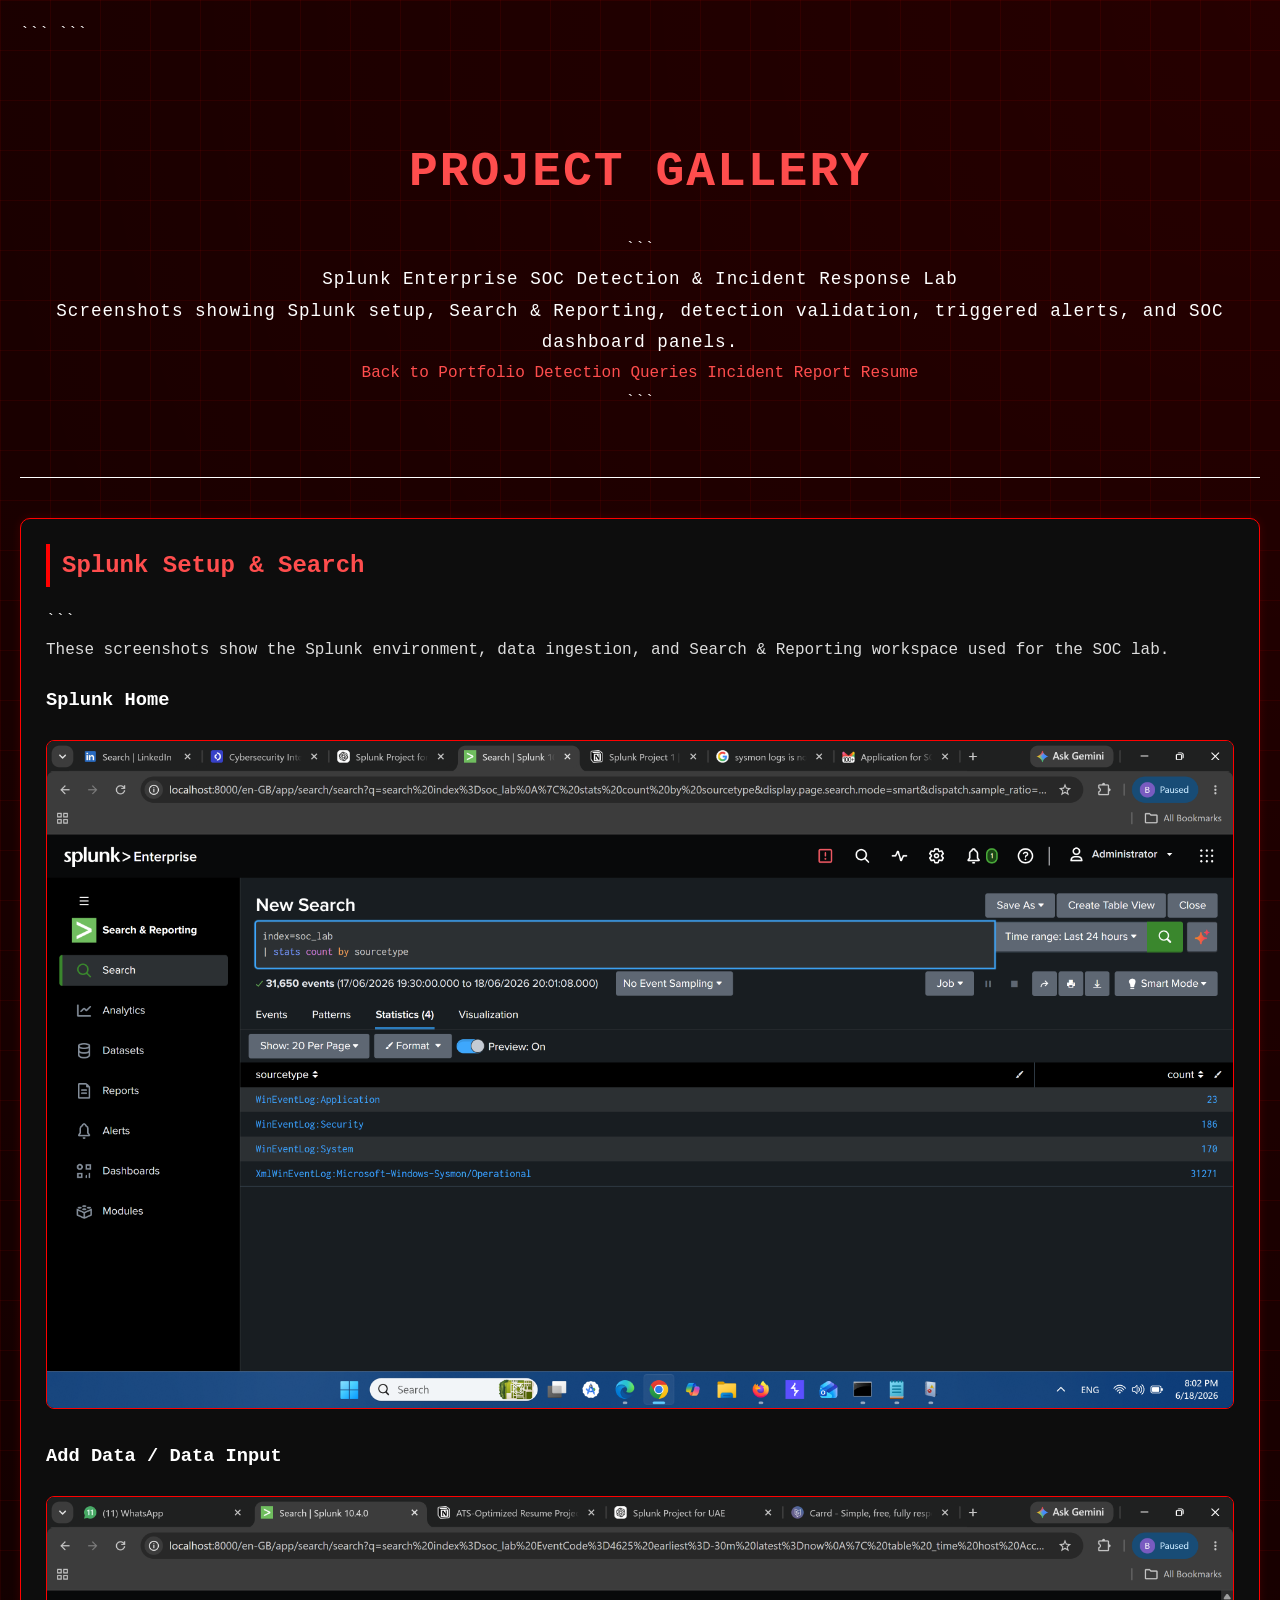
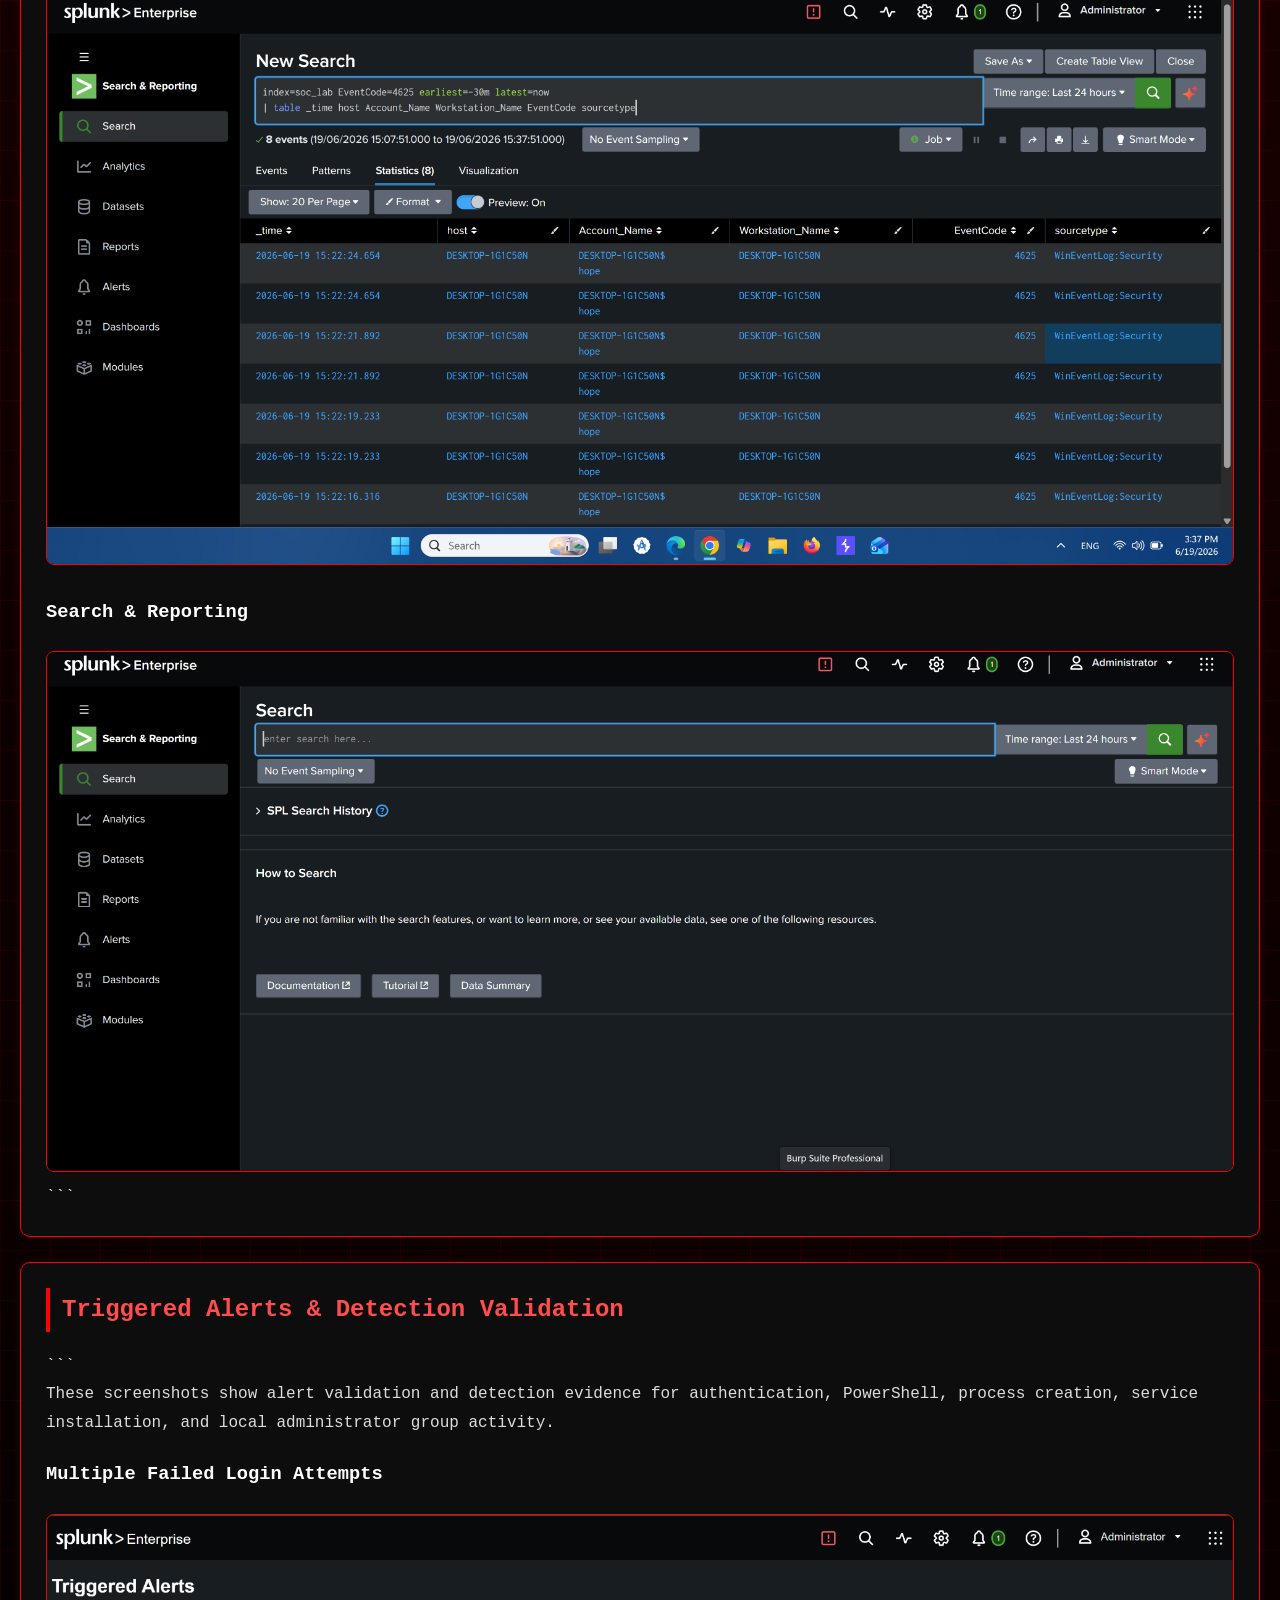
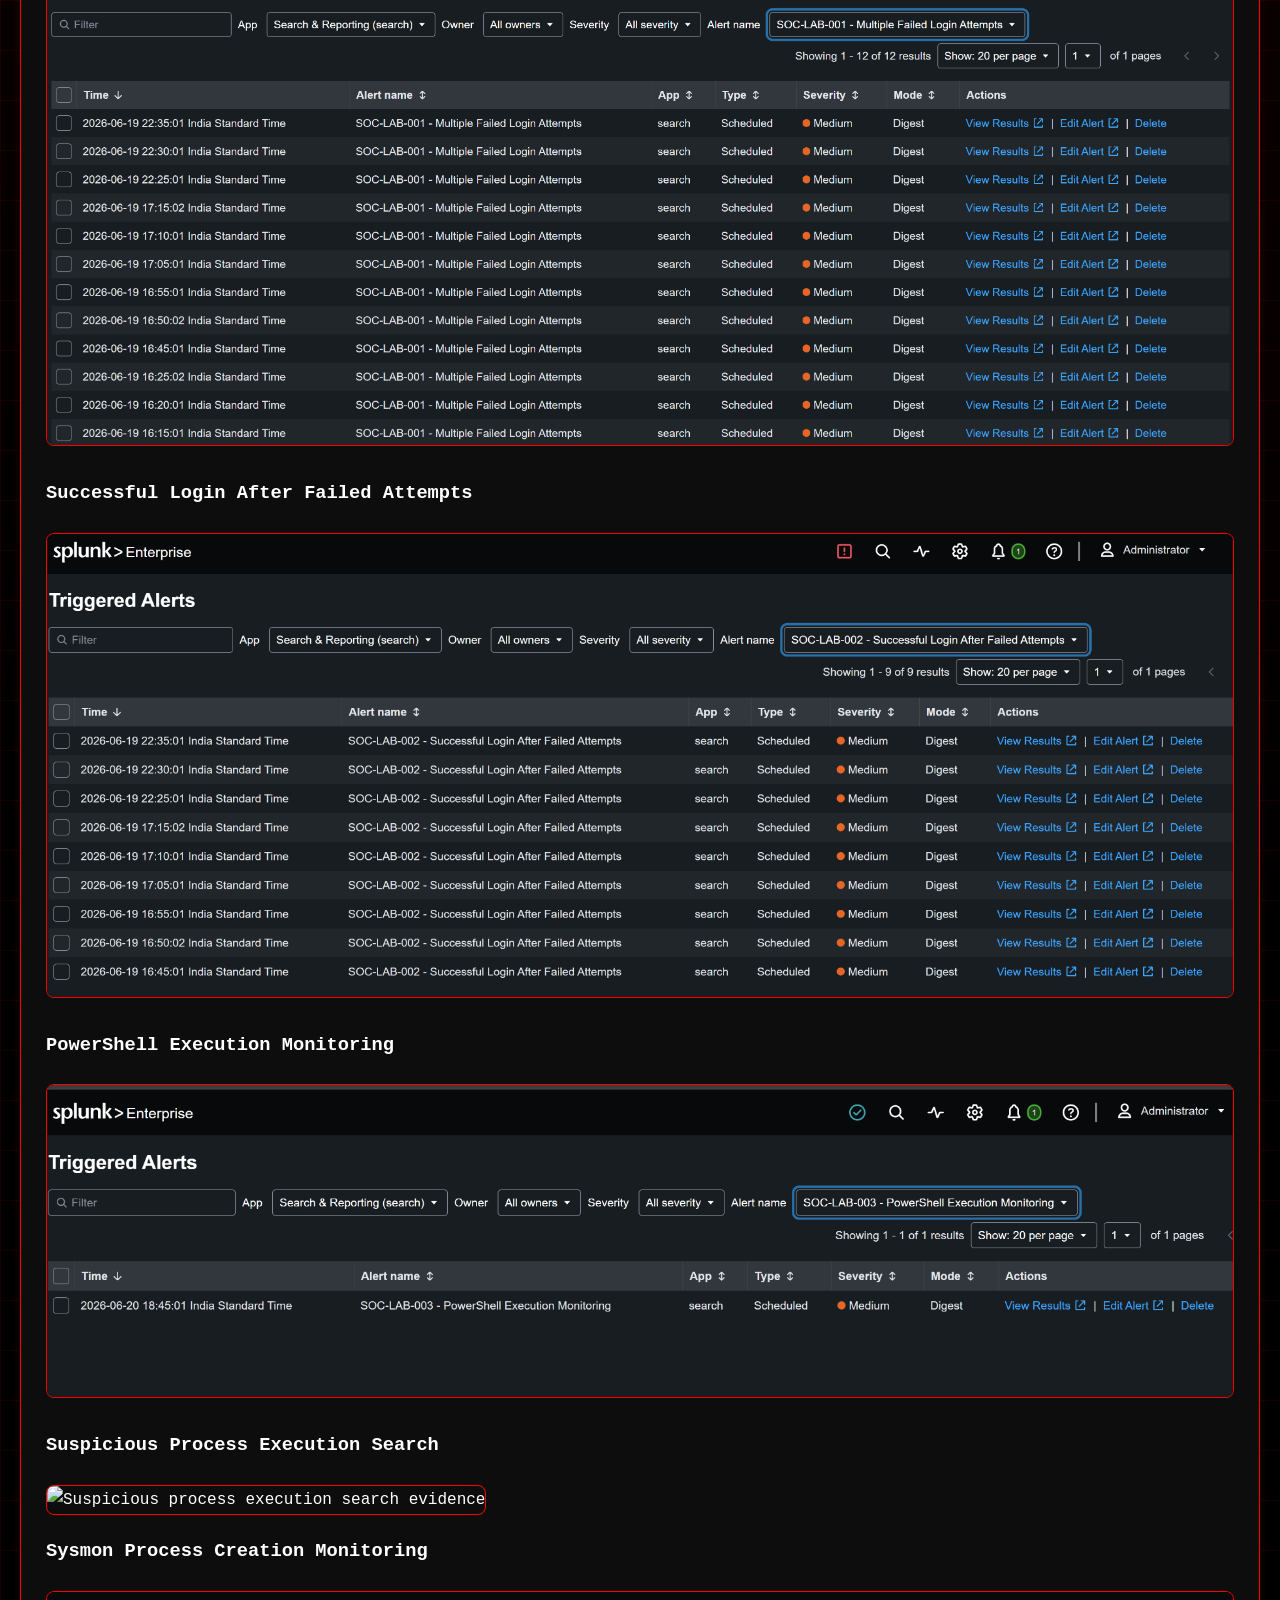
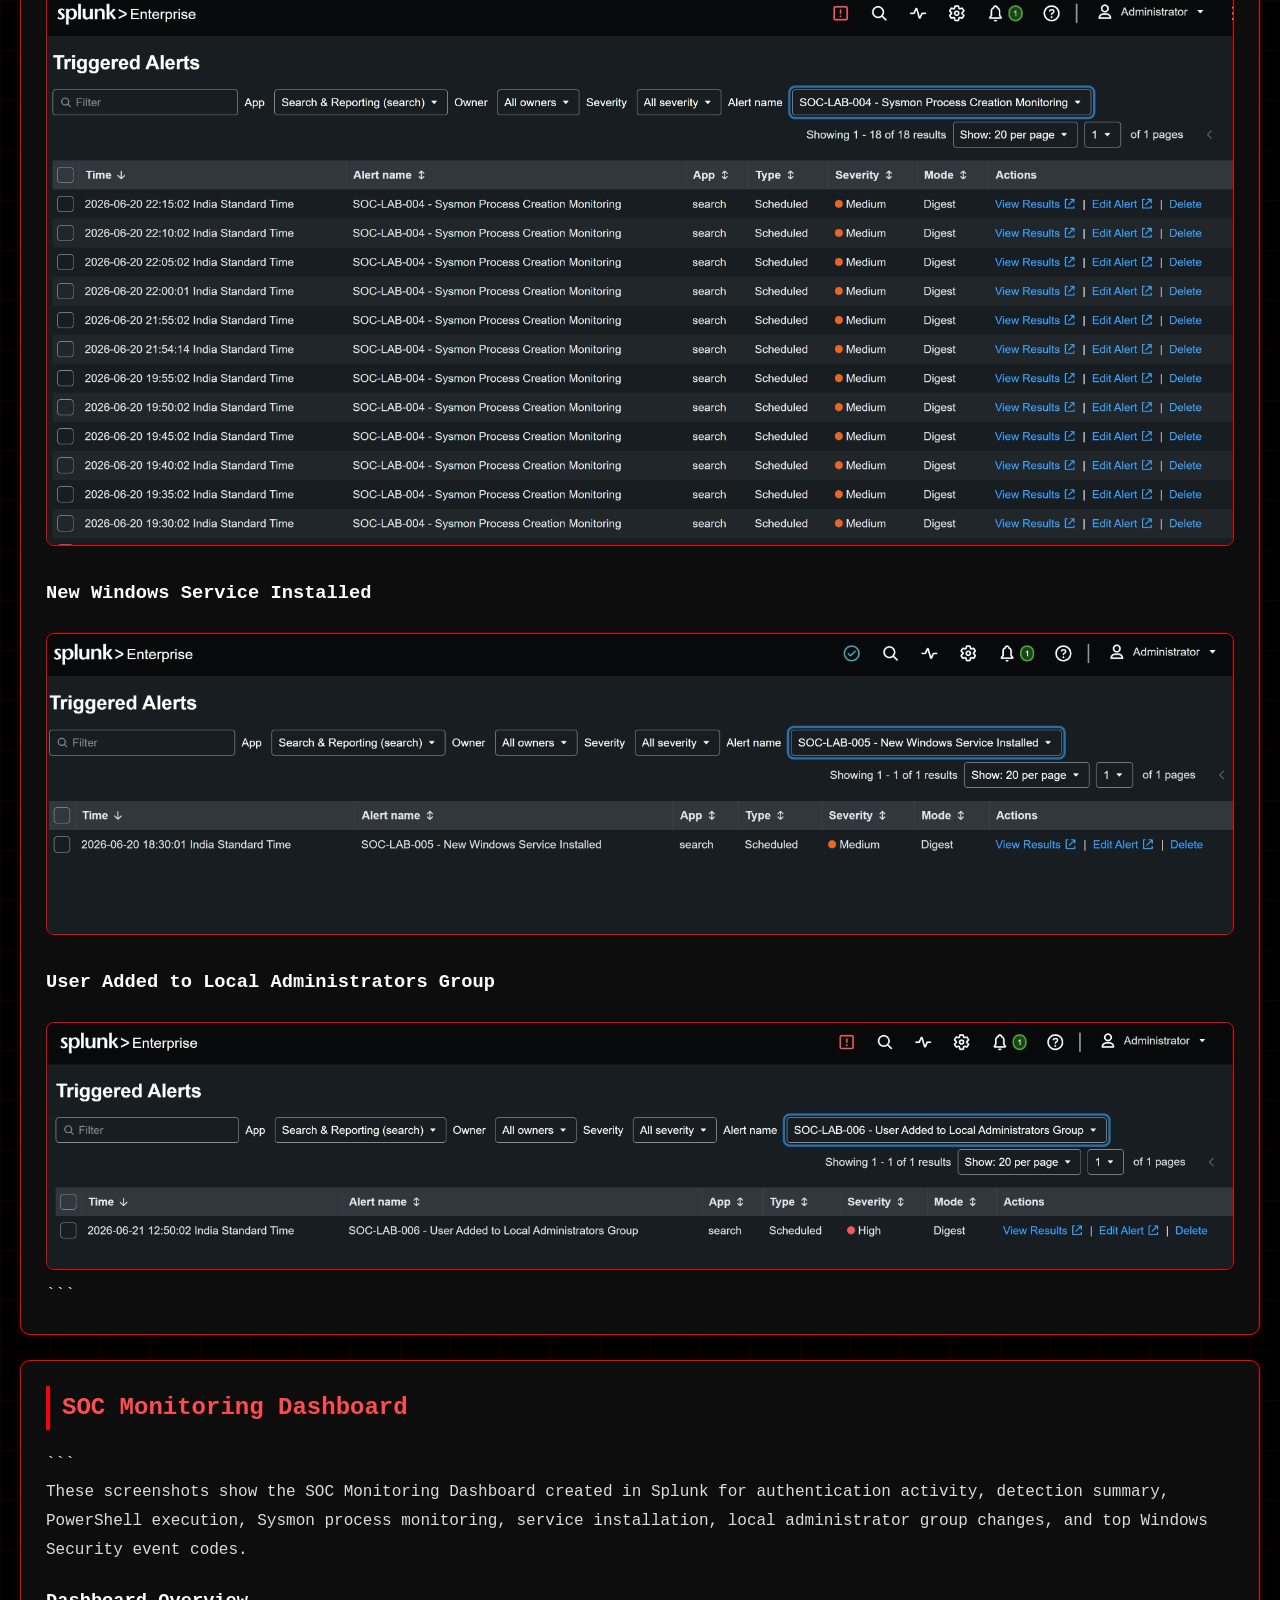
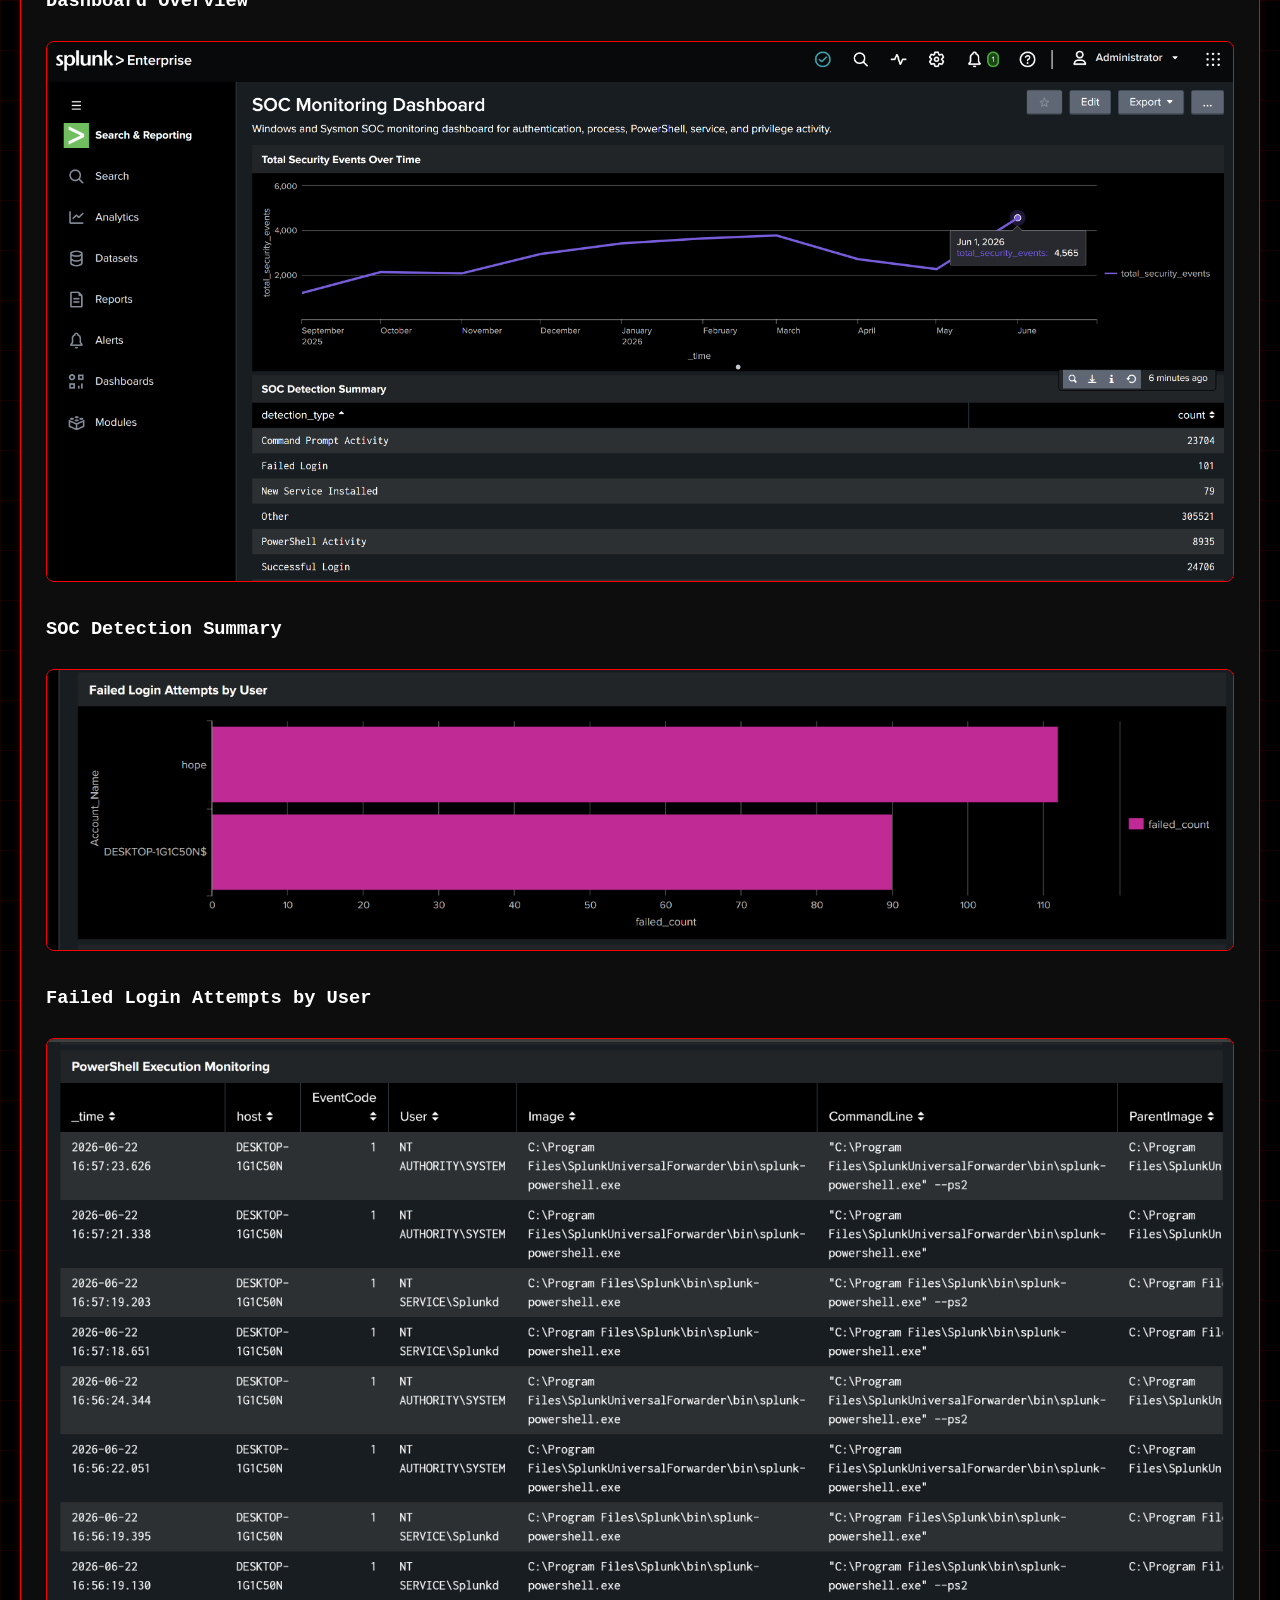
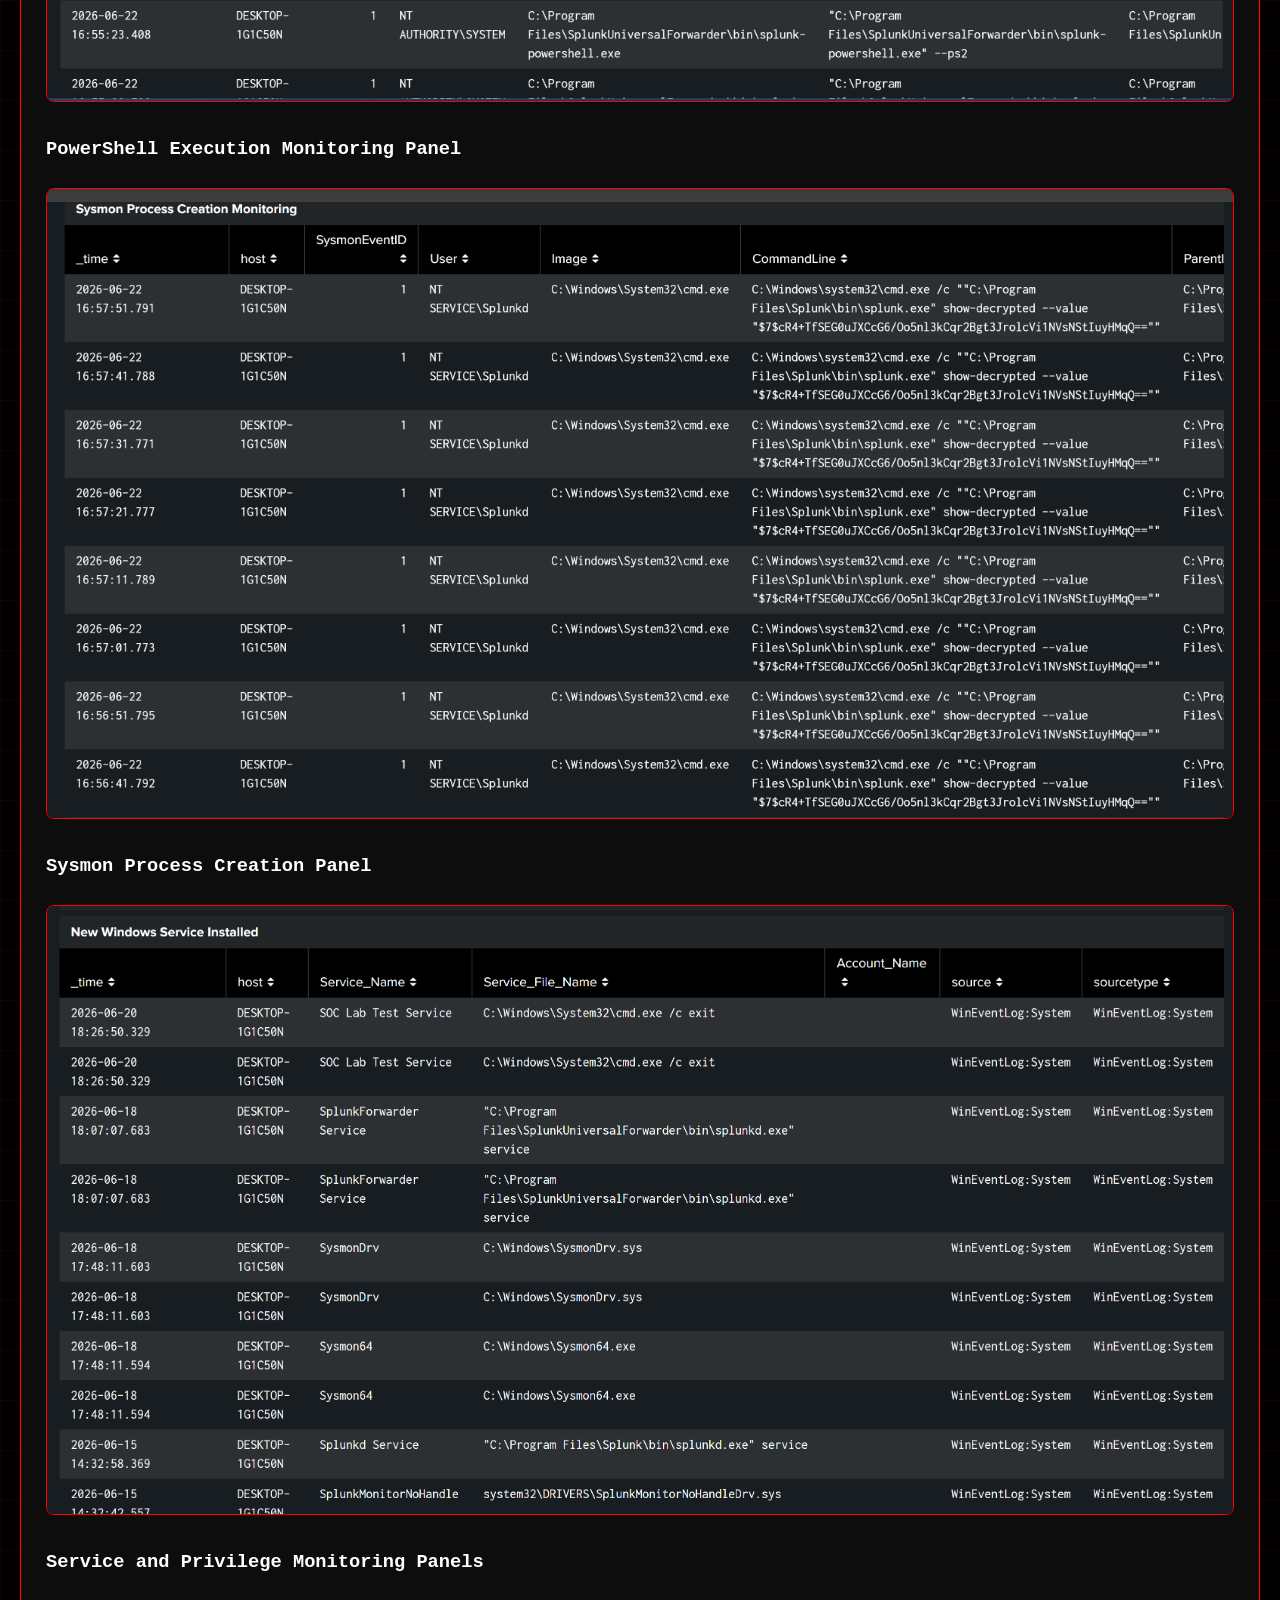
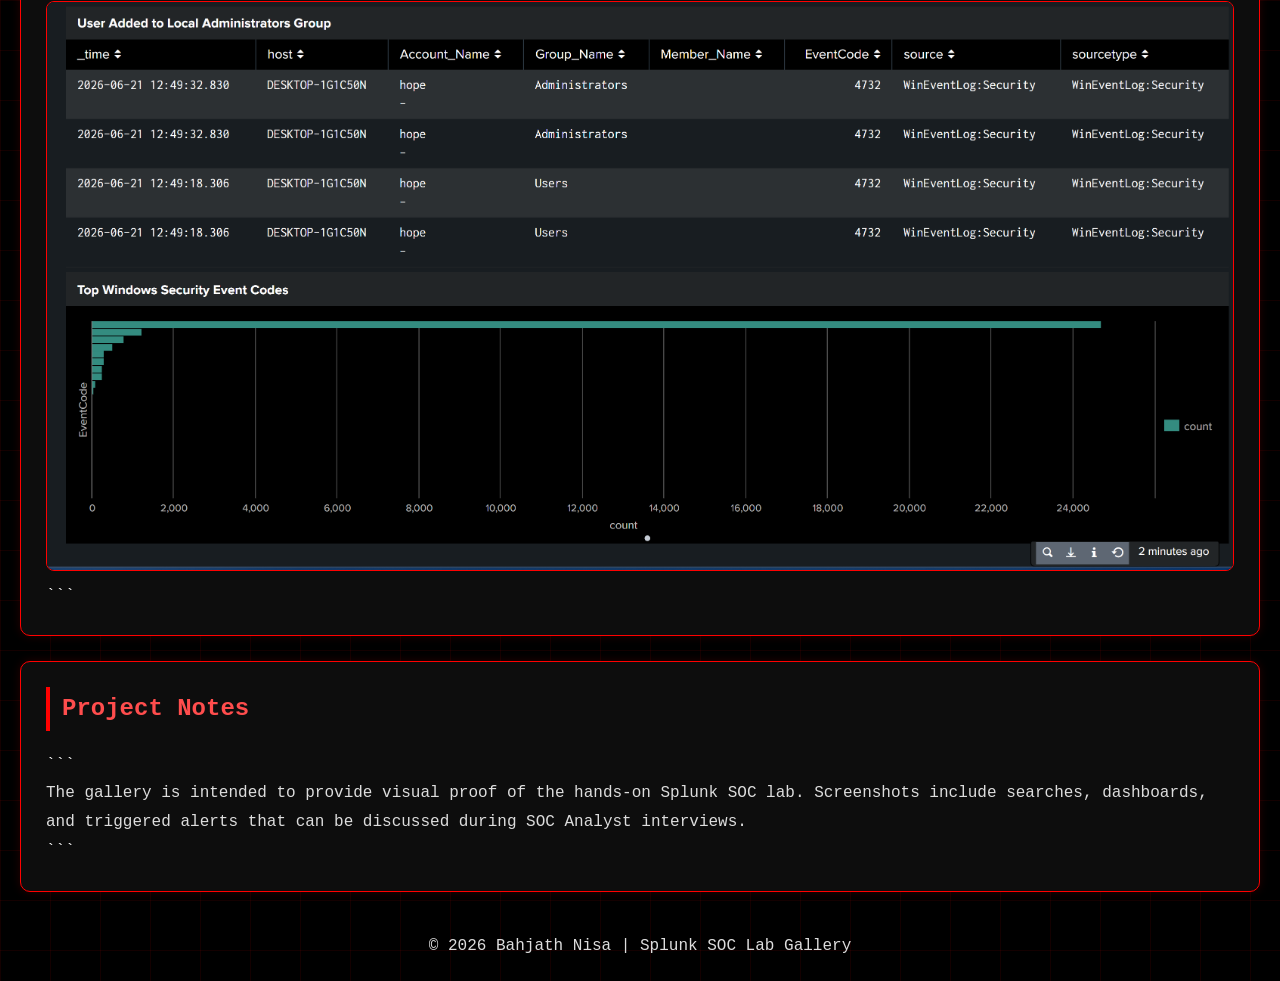
==== gallery.html @ 2a65909c "Create gallery.html" ====
<!DOCTYPE html>

<html lang="en">
<head>
    <meta charset="UTF-8">
    <meta name="viewport" content="width=device-width, initial-scale=1.0">
    <title>Project Gallery | Bahjath Nisa | Splunk SOC Lab</title>

```
<meta name="description" content="Project gallery for Bahjath Nisa's Splunk Enterprise SOC Detection and Incident Response Lab, including Splunk setup, detection searches, triggered alerts, and SOC dashboard screenshots.">

<link rel="stylesheet" href="style.css">
```

</head>

<body>

<header class="hero compact-hero">
    <div class="hero-content">
        <h1>Project Gallery</h1>

```
    <p class="headline">
        Splunk Enterprise SOC Detection & Incident Response Lab
    </p>

    <p class="hero-summary">
        Screenshots showing Splunk setup, Search & Reporting, detection validation,
        triggered alerts, and SOC dashboard panels.
    </p>

    <div class="hero-links">
        <a href="index.html">Back to Portfolio</a>
        <a href="./detections.md" target="_blank">Detection Queries</a>
        <a href="incident_report.pdf" target="_blank">Incident Report</a>
        <a href="resume.pdf" target="_blank">Resume</a>
    </div>
</div>
```

</header>

<main>

<section class="card">
    <h2>Splunk Setup & Search</h2>

```
<p>
    These screenshots show the Splunk environment, data ingestion, and Search & Reporting workspace used for the SOC lab.
</p>

<div class="gallery-grid">
    <div class="gallery-item">
        <h3>Splunk Home</h3>
        <img src="splunk_home.png" alt="Splunk Enterprise home page">
    </div>

    <div class="gallery-item">
        <h3>Add Data / Data Input</h3>
        <img src="add_data.png" alt="Splunk add data page">
    </div>

    <div class="gallery-item">
        <h3>Search & Reporting</h3>
        <img src="Search_and_reporting.png" alt="Splunk Search and Reporting page">
    </div>
</div>
```

</section>

<section class="card">
    <h2>Triggered Alerts & Detection Validation</h2>

```
<p>
    These screenshots show alert validation and detection evidence for authentication, PowerShell,
    process creation, service installation, and local administrator group activity.
</p>

<div class="gallery-grid">
    <div class="gallery-item">
        <h3>Multiple Failed Login Attempts</h3>
        <img src="multiple_failed_login_attempt.png" alt="Multiple failed login attempts detection and alert evidence">
    </div>

    <div class="gallery-item">
        <h3>Successful Login After Failed Attempts</h3>
        <img src="successful_login_attempt.png" alt="Successful login after failed attempts alert evidence">
    </div>

    <div class="gallery-item">
        <h3>PowerShell Execution Monitoring</h3>
        <img src="powershell_execution_monitoring.png" alt="PowerShell execution monitoring alert evidence">
    </div>

    <div class="gallery-item">
        <h3>Suspicious Process Execution Search</h3>
        <img src="suspicious_process_execution.png" alt="Suspicious process execution search evidence">
    </div>

    <div class="gallery-item">
        <h3>Sysmon Process Creation Monitoring</h3>
        <img src="sysmon_process_creation.png" alt="Sysmon process creation monitoring alert evidence">
    </div>

    <div class="gallery-item">
        <h3>New Windows Service Installed</h3>
        <img src="new_windows_service_installed.png" alt="New Windows service installed detection evidence">
    </div>

    <div class="gallery-item">
        <h3>User Added to Local Administrators Group</h3>
        <img src="user_added_to_local_admin_group.png" alt="User added to local administrators group alert evidence">
    </div>
</div>
```

</section>

<section class="card">
    <h2>SOC Monitoring Dashboard</h2>

```
<p>
    These screenshots show the SOC Monitoring Dashboard created in Splunk for authentication activity,
    detection summary, PowerShell execution, Sysmon process monitoring, service installation,
    local administrator group changes, and top Windows Security event codes.
</p>

<div class="gallery-grid">
    <div class="gallery-item large-gallery-item">
        <h3>Dashboard Overview</h3>
        <img src="dashboard1.png" alt="SOC Monitoring Dashboard overview">
    </div>

    <div class="gallery-item">
        <h3>SOC Detection Summary</h3>
        <img src="dashboard2.png" alt="SOC Detection Summary dashboard panel">
    </div>

    <div class="gallery-item">
        <h3>Failed Login Attempts by User</h3>
        <img src="dashboard3.png" alt="Failed login attempts by user dashboard panel">
    </div>

    <div class="gallery-item">
        <h3>PowerShell Execution Monitoring Panel</h3>
        <img src="dashboard4.png" alt="PowerShell execution monitoring dashboard panel">
    </div>

    <div class="gallery-item">
        <h3>Sysmon Process Creation Panel</h3>
        <img src="dashboard5.png" alt="Sysmon process creation monitoring dashboard panel">
    </div>

    <div class="gallery-item">
        <h3>Service and Privilege Monitoring Panels</h3>
        <img src="dashboard6.png" alt="New service and local administrator group dashboard panels">
    </div>
</div>
```

</section>

<section class="card">
    <h2>Project Notes</h2>

```
<p>
    The gallery is intended to provide visual proof of the hands-on Splunk SOC lab.
    Screenshots include searches, dashboards, and triggered alerts that can be discussed during SOC Analyst interviews.
</p>
```

</section>

</main>

<footer class="footer">
    <p>© 2026 Bahjath Nisa | Splunk SOC Lab Gallery</p>
</footer>

</body>
</html>
---- style.css ----
/* =========================
   CYBERSECURITY PORTFOLIO
   ========================= */

*{
    margin:0;
    padding:0;
    box-sizing:border-box;
}

body{
    background:#000000;
    color:#ffffff;
    font-family:Consolas, "Courier New", monospace;
    line-height:1.8;
    padding:20px;

    background-image:
    radial-gradient(
        circle at top right,
        rgba(255,0,0,0.15),
        transparent 40%
    ),
    linear-gradient(
        rgba(255,0,0,0.08) 1px,
        transparent 1px
    ),
    linear-gradient(
        90deg,
        rgba(255,0,0,0.08) 1px,
        transparent 1px
    );

    background-size:
        auto,
        50px 50px,
        50px 50px;
}

/* =========================
   HERO SECTION
   ========================= */

.hero{
    text-align:center;
    padding:80px 20px 60px;
    margin-bottom:40px;
    border-bottom:1px solid #ffffff;
}

h1{
    color:#ff4d4d;
    font-size:3rem;
    font-weight:700;
    letter-spacing:2px;
    text-transform:uppercase;
    margin-bottom:20px;
}

.hero p{
    color:#ffffff;
    font-size:1.1rem;
    letter-spacing:1px;
}

/* =========================
   CARDS
   ========================= */

.card{
    background:#0d0d0d;
    border:1px solid #ff0000;
    border-radius:10px;
    padding:25px;
    margin-bottom:25px;

    box-shadow:0 0 10px rgba(255,0,0,0.15);
    transition:0.3s;
}

.card:hover{
    transform:translateY(-3px);
    box-shadow:0 0 20px rgba(255,0,0,0.25);
}

/* =========================
   HEADINGS
   ========================= */

h2{
    color:#ff4d4d;
    border-left:4px solid #ff0000;
    padding-left:12px;
    margin-bottom:20px;
}

h3{
    color:#ffffff;
    margin-top:20px;
    margin-bottom:12px;
}

/* =========================
   TEXT
   ========================= */

p{
    color:#dddddd;
}

/* =========================
   LISTS
   ========================= */

ul{
    padding-left:25px;
    margin-top:10px;
}

li{
    margin-bottom:8px;
}

li::marker{
    color:#ff4d4d;
}

/* =========================
   BADGES
   ========================= */

.badge{
    display:inline-block;
    background:#ff0000;
    color:#ffffff;
    padding:8px 14px;
    margin:5px;
    border-radius:20px;
    font-size:13px;
    font-weight:bold;
}

/* =========================
   GENERAL LINKS
   ========================= */

a{
    color:#ff4d4d;
    text-decoration:none;
}

a:hover{
    color:#ffffff;
}

/* =========================
   DETECTION QUERY LINK
   ========================= */

.query-link{
    margin-top:15px;
}

.query-link a{
    color:#ffffff !important;
    text-decoration:none;
    font-weight:bold;
}

.query-link a:hover{
    color:#ff4d4d !important;
}

/* =========================
   IMAGES
   ========================= */

img{
    width:100%;
    border:1px solid #ff0000;
    border-radius:8px;
    margin-top:10px;
}

/* =========================
   RESUME BUTTON
   ========================= */

.resume-btn{
    display:inline-block;
    background:#ff0000;
    color:#ffffff;
    padding:12px 20px;
    border-radius:6px;
    font-weight:bold;
}

.resume-btn:hover{
    background:#cc0000;
}

/* =========================
   FOOTER
   ========================= */

footer{
    text-align:center;
    margin-top:40px;
    color:#888888;
}
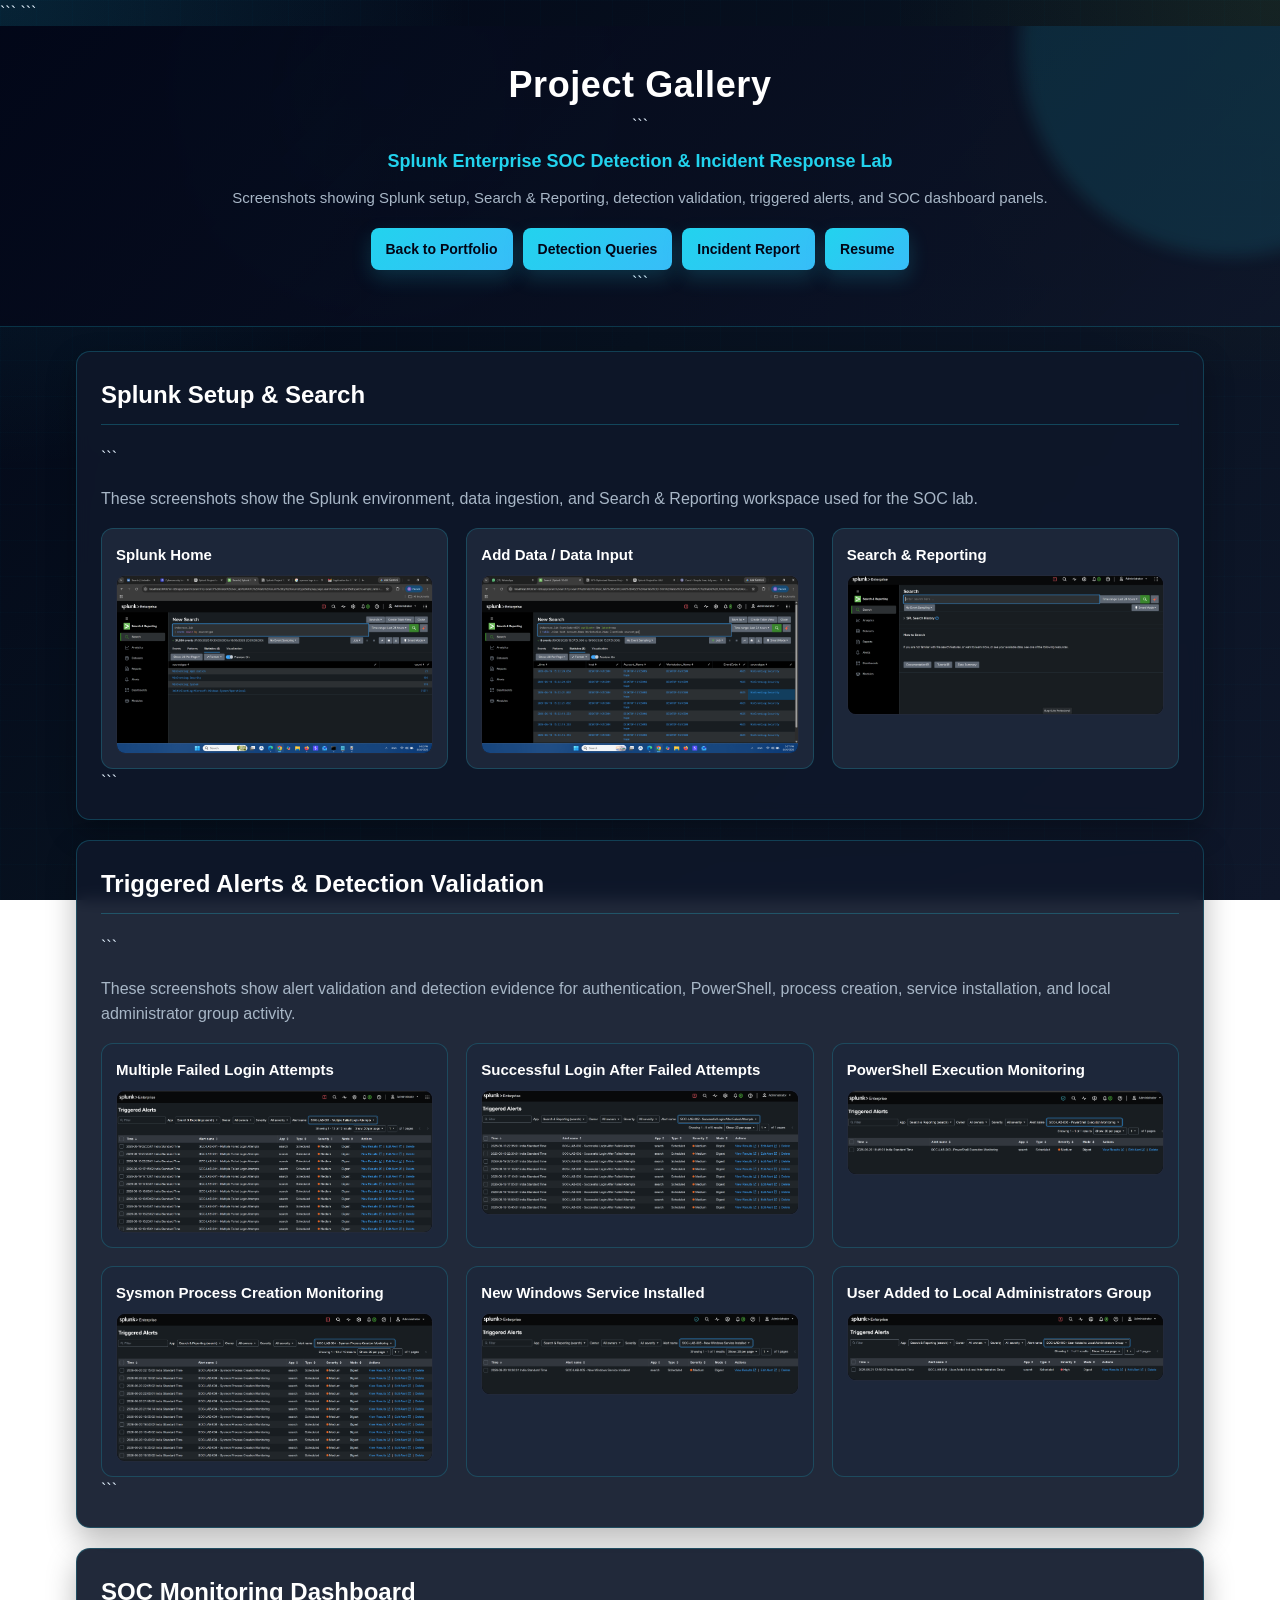
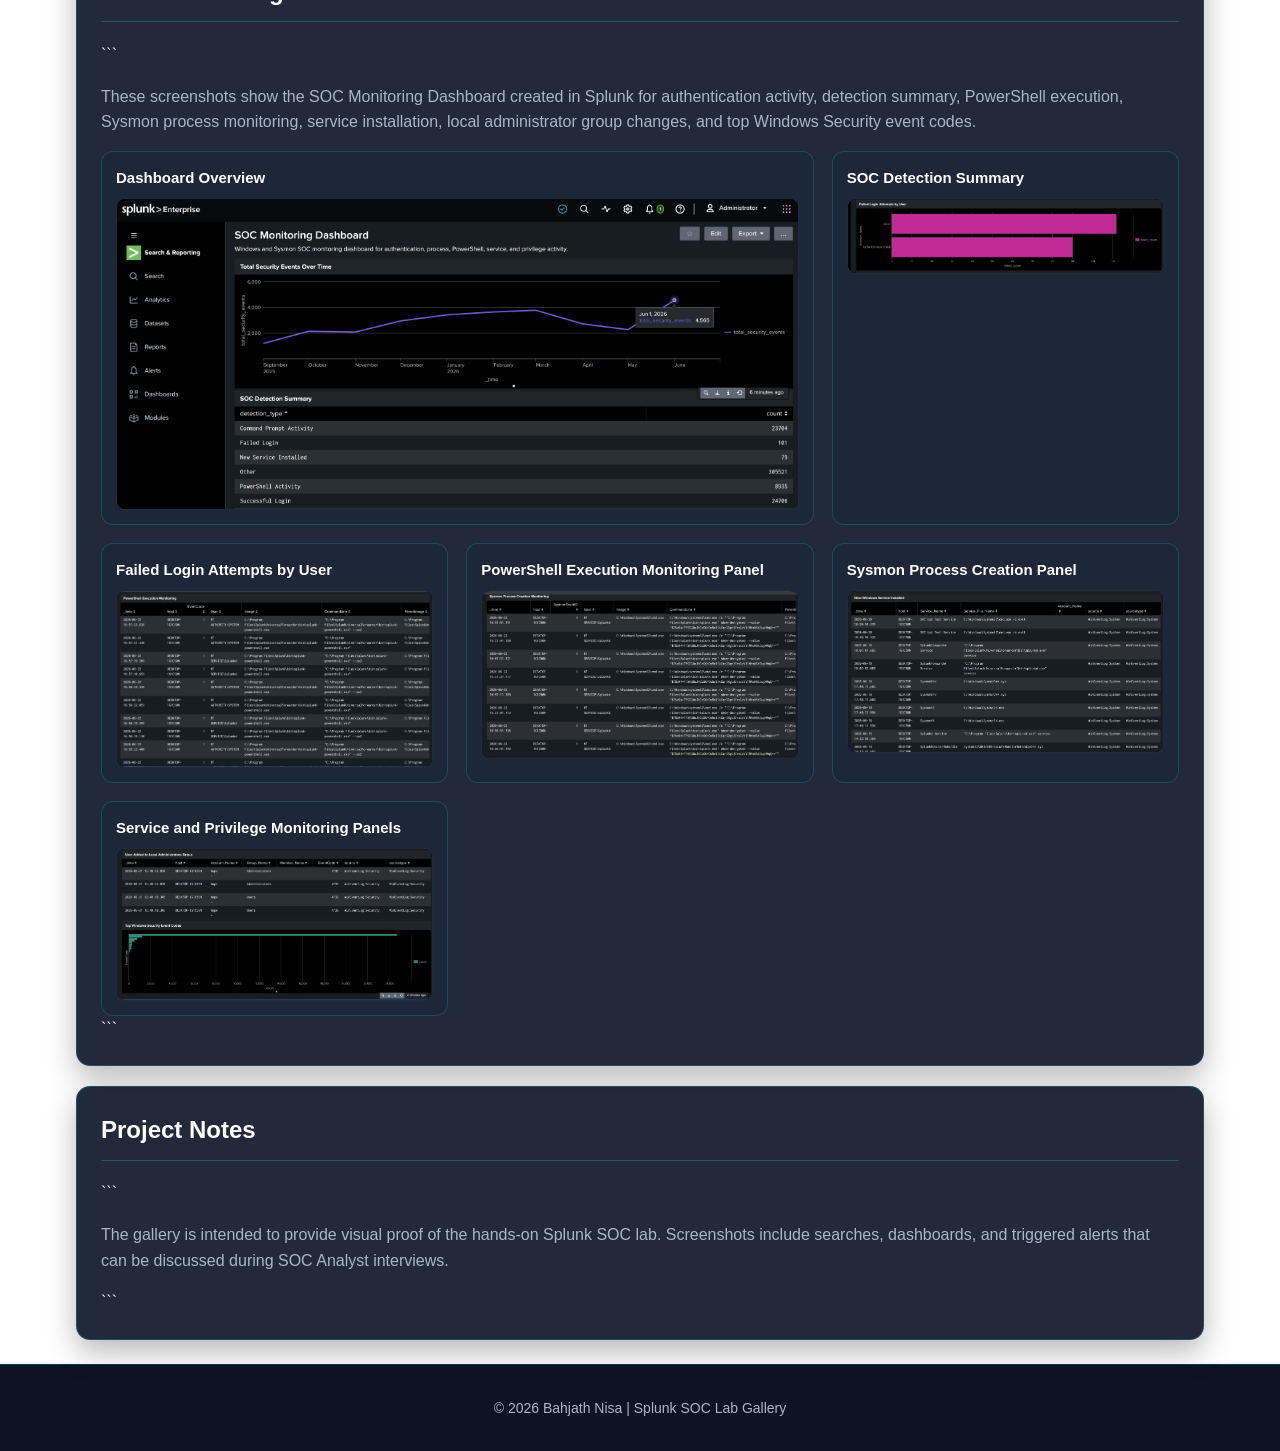
==== commit adeae0d7: "Update gallery.html" ====
--- a/gallery.html
+++ b/gallery.html
@@ -97,11 +97,6 @@
     </div>
 
     <div class="gallery-item">
-        <h3>Suspicious Process Execution Search</h3>
-        <img src="suspicious_process_execution.png" alt="Suspicious process execution search evidence">
-    </div>
-
-    <div class="gallery-item">
         <h3>Sysmon Process Creation Monitoring</h3>
         <img src="sysmon_process_creation.png" alt="Sysmon process creation monitoring alert evidence">
     </div>
--- a/style.css
+++ b/style.css
@@ -1,210 +1,327 @@
-/* =========================
-   CYBERSECURITY PORTFOLIO
-   ========================= */
-
-*{
-    margin:0;
-    padding:0;
-    box-sizing:border-box;
-}
-
-body{
-    background:#000000;
-    color:#ffffff;
-    font-family:Consolas, "Courier New", monospace;
-    line-height:1.8;
-    padding:20px;
-
-    background-image:
-    radial-gradient(
-        circle at top right,
-        rgba(255,0,0,0.15),
-        transparent 40%
-    ),
-    linear-gradient(
-        rgba(255,0,0,0.08) 1px,
-        transparent 1px
-    ),
-    linear-gradient(
-        90deg,
-        rgba(255,0,0,0.08) 1px,
-        transparent 1px
-    );
-
-    background-size:
-        auto,
-        50px 50px,
-        50px 50px;
-}
-
-/* =========================
-   HERO SECTION
-   ========================= */
-
-.hero{
-    text-align:center;
-    padding:80px 20px 60px;
-    margin-bottom:40px;
-    border-bottom:1px solid #ffffff;
-}
-
-h1{
-    color:#ff4d4d;
-    font-size:3rem;
-    font-weight:700;
-    letter-spacing:2px;
-    text-transform:uppercase;
-    margin-bottom:20px;
-}
-
-.hero p{
-    color:#ffffff;
-    font-size:1.1rem;
-    letter-spacing:1px;
-}
-
-/* =========================
-   CARDS
-   ========================= */
-
-.card{
-    background:#0d0d0d;
-    border:1px solid #ff0000;
-    border-radius:10px;
-    padding:25px;
-    margin-bottom:25px;
-
-    box-shadow:0 0 10px rgba(255,0,0,0.15);
-    transition:0.3s;
-}
-
-.card:hover{
-    transform:translateY(-3px);
-    box-shadow:0 0 20px rgba(255,0,0,0.25);
-}
-
-/* =========================
-   HEADINGS
-   ========================= */
-
-h2{
-    color:#ff4d4d;
-    border-left:4px solid #ff0000;
-    padding-left:12px;
-    margin-bottom:20px;
-}
-
-h3{
-    color:#ffffff;
-    margin-top:20px;
-    margin-bottom:12px;
-}
-
-/* =========================
-   TEXT
-   ========================= */
-
-p{
-    color:#dddddd;
-}
-
-/* =========================
-   LISTS
-   ========================= */
-
-ul{
-    padding-left:25px;
-    margin-top:10px;
-}
-
-li{
-    margin-bottom:8px;
-}
-
-li::marker{
-    color:#ff4d4d;
-}
-
-/* =========================
-   BADGES
-   ========================= */
-
-.badge{
-    display:inline-block;
-    background:#ff0000;
-    color:#ffffff;
-    padding:8px 14px;
-    margin:5px;
-    border-radius:20px;
-    font-size:13px;
-    font-weight:bold;
-}
-
-/* =========================
-   GENERAL LINKS
-   ========================= */
-
-a{
-    color:#ff4d4d;
-    text-decoration:none;
-}
-
-a:hover{
-    color:#ffffff;
-}
-
-/* =========================
-   DETECTION QUERY LINK
-   ========================= */
-
-.query-link{
-    margin-top:15px;
-}
-
-.query-link a{
-    color:#ffffff !important;
-    text-decoration:none;
-    font-weight:bold;
-}
-
-.query-link a:hover{
-    color:#ff4d4d !important;
-}
-
-/* =========================
-   IMAGES
-   ========================= */
-
-img{
-    width:100%;
-    border:1px solid #ff0000;
-    border-radius:8px;
-    margin-top:10px;
-}
-
-/* =========================
-   RESUME BUTTON
-   ========================= */
-
-.resume-btn{
-    display:inline-block;
-    background:#ff0000;
-    color:#ffffff;
-    padding:12px 20px;
-    border-radius:6px;
-    font-weight:bold;
-}
-
-.resume-btn:hover{
-    background:#cc0000;
-}
-
-/* =========================
-   FOOTER
-   ========================= */
-
-footer{
-    text-align:center;
-    margin-top:40px;
-    color:#888888;
-}
+* {
+  box-sizing: border-box;
+  }
+
+:root {
+--bg-main: #07111f;
+--bg-card: rgba(15, 23, 42, 0.92);
+--bg-card-light: rgba(30, 41, 59, 0.92);
+--primary: #22d3ee;
+--primary-dark: #0891b2;
+--secondary: #38bdf8;
+--accent: #a3e635;
+--text-main: #e5f3ff;
+--text-muted: #a8b7c7;
+--border: rgba(34, 211, 238, 0.22);
+--danger: #fb7185;
+--warning: #facc15;
+}
+
+html {
+scroll-behavior: smooth;
+}
+
+body {
+margin: 0;
+font-family: Arial, Helvetica, sans-serif;
+color: var(--text-main);
+line-height: 1.6;
+background:
+radial-gradient(circle at top left, rgba(34, 211, 238, 0.14), transparent 30%),
+radial-gradient(circle at top right, rgba(163, 230, 53, 0.08), transparent 25%),
+linear-gradient(135deg, #020617 0%, #07111f 45%, #0f172a 100%);
+background-attachment: fixed;
+}
+
+body::before {
+content: "";
+position: fixed;
+inset: 0;
+pointer-events: none;
+background-image:
+linear-gradient(rgba(34, 211, 238, 0.035) 1px, transparent 1px),
+linear-gradient(90deg, rgba(34, 211, 238, 0.035) 1px, transparent 1px);
+background-size: 36px 36px;
+opacity: 0.55;
+z-index: -1;
+}
+
+a {
+color: var(--primary);
+text-decoration: none;
+font-weight: 700;
+}
+
+a:hover {
+color: var(--accent);
+text-decoration: underline;
+}
+
+.hero {
+position: relative;
+padding: 42px 20px;
+text-align: center;
+border-bottom: 1px solid var(--border);
+background:
+linear-gradient(135deg, rgba(2, 6, 23, 0.96), rgba(15, 23, 42, 0.88)),
+radial-gradient(circle at 30% 20%, rgba(34, 211, 238, 0.18), transparent 30%);
+overflow: hidden;
+}
+
+.compact-hero {
+padding: 30px 20px;
+}
+
+.hero::after {
+content: "";
+position: absolute;
+width: 420px;
+height: 420px;
+right: -160px;
+top: -190px;
+border-radius: 50%;
+background: rgba(34, 211, 238, 0.12);
+filter: blur(8px);
+}
+
+.hero-content {
+position: relative;
+z-index: 1;
+}
+
+.hero h1 {
+margin: 0;
+font-size: 36px;
+letter-spacing: 0.6px;
+color: #ffffff;
+}
+
+.headline {
+margin: 8px 0 10px;
+font-size: 18px;
+font-weight: 700;
+color: var(--primary);
+}
+
+.hero-summary {
+max-width: 900px;
+margin: 8px auto;
+font-size: 15px;
+color: var(--text-muted);
+}
+
+.hero-links {
+margin-top: 18px;
+display: flex;
+flex-wrap: wrap;
+justify-content: center;
+gap: 10px;
+}
+
+.hero-links a,
+.button-link {
+display: inline-block;
+background: linear-gradient(135deg, var(--primary), var(--secondary));
+color: #020617;
+padding: 10px 15px;
+border-radius: 8px;
+font-size: 14px;
+font-weight: 800;
+box-shadow: 0 8px 20px rgba(34, 211, 238, 0.18);
+}
+
+.hero-links a:hover,
+.button-link:hover {
+background: linear-gradient(135deg, var(--accent), var(--primary));
+color: #020617;
+text-decoration: none;
+}
+
+main {
+max-width: 1160px;
+margin: 24px auto;
+padding: 0 16px;
+}
+
+.card {
+background: var(--bg-card);
+border: 1px solid var(--border);
+border-radius: 14px;
+padding: 24px;
+margin-bottom: 20px;
+box-shadow: 0 12px 30px rgba(0, 0, 0, 0.28);
+backdrop-filter: blur(8px);
+}
+
+.highlight-card {
+border-color: rgba(163, 230, 53, 0.28);
+}
+
+h2 {
+margin-top: 0;
+color: #ffffff;
+border-bottom: 1px solid rgba(34, 211, 238, 0.25);
+padding-bottom: 10px;
+font-size: 24px;
+}
+
+h3 {
+color: var(--primary);
+margin-bottom: 8px;
+}
+
+p {
+color: var(--text-muted);
+}
+
+ul {
+padding-left: 22px;
+}
+
+li {
+margin-bottom: 6px;
+}
+
+.check-list li::marker {
+color: var(--accent);
+}
+
+.two-column {
+display: grid;
+grid-template-columns: repeat(2, minmax(0, 1fr));
+gap: 22px;
+}
+
+.table-wrapper {
+overflow-x: auto;
+margin-top: 14px;
+border-radius: 10px;
+border: 1px solid rgba(34, 211, 238, 0.18);
+}
+
+table {
+width: 100%;
+border-collapse: collapse;
+font-size: 14px;
+background: rgba(2, 6, 23, 0.65);
+}
+
+th {
+background: rgba(8, 145, 178, 0.35);
+color: #ffffff;
+text-align: left;
+padding: 12px;
+white-space: nowrap;
+border-bottom: 1px solid rgba(34, 211, 238, 0.25);
+}
+
+td {
+border-bottom: 1px solid rgba(148, 163, 184, 0.16);
+padding: 12px;
+vertical-align: top;
+color: #dbeafe;
+}
+
+tr:nth-child(even) {
+background: rgba(15, 23, 42, 0.58);
+}
+
+.text-link {
+display: inline-block;
+margin-top: 8px;
+}
+
+.badge {
+display: inline-block;
+background: rgba(34, 211, 238, 0.12);
+color: #dffaff;
+border: 1px solid rgba(34, 211, 238, 0.28);
+padding: 7px 10px;
+border-radius: 20px;
+margin: 5px 5px 5px 0;
+font-size: 13px;
+font-weight: 700;
+}
+
+.gallery-preview,
+.gallery-grid {
+display: grid;
+grid-template-columns: repeat(auto-fit, minmax(280px, 1fr));
+gap: 18px;
+margin-top: 16px;
+}
+
+.gallery-item {
+background: var(--bg-card-light);
+border: 1px solid rgba(34, 211, 238, 0.2);
+border-radius: 12px;
+padding: 14px;
+overflow: hidden;
+}
+
+.gallery-item h3 {
+font-size: 15px;
+margin-top: 0;
+color: #ffffff;
+}
+
+.gallery-item img {
+width: 100%;
+border-radius: 9px;
+border: 1px solid rgba(148, 163, 184, 0.22);
+background: #020617;
+display: block;
+}
+
+.gallery-item img:hover {
+transform: scale(1.01);
+transition: 0.2s ease;
+border-color: var(--primary);
+}
+
+.large-gallery-item {
+grid-column: span 2;
+}
+
+.contact-card p {
+margin: 8px 0;
+}
+
+.footer {
+text-align: center;
+padding: 18px;
+background: rgba(2, 6, 23, 0.95);
+border-top: 1px solid var(--border);
+color: var(--text-muted);
+font-size: 14px;
+}
+
+@media (max-width: 800px) {
+.hero h1 {
+font-size: 29px;
+}
+
+```
+.headline {
+    font-size: 16px;
+}
+
+.card {
+    padding: 18px;
+}
+
+.two-column {
+    grid-template-columns: 1fr;
+}
+
+.large-gallery-item {
+    grid-column: span 1;
+}
+
+th, td {
+    font-size: 13px;
+    padding: 9px;
+}
+```
+
+}
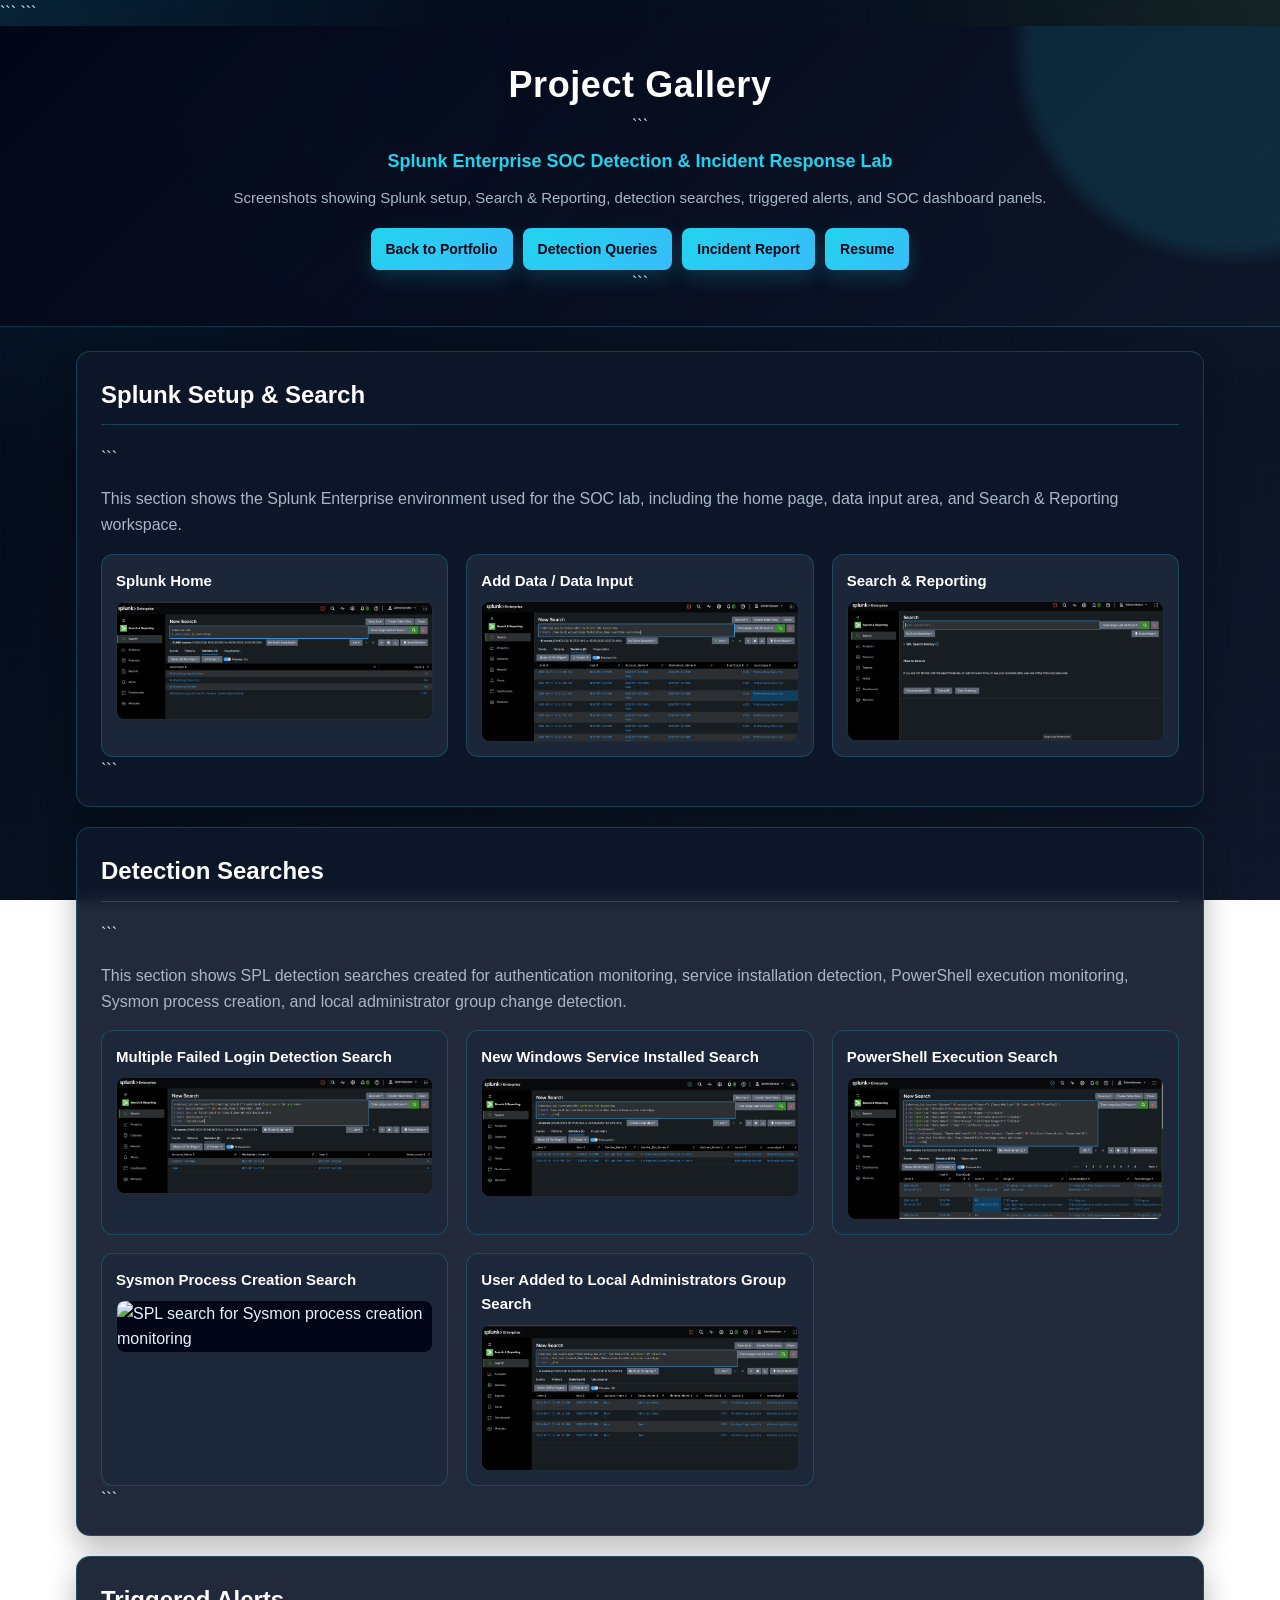
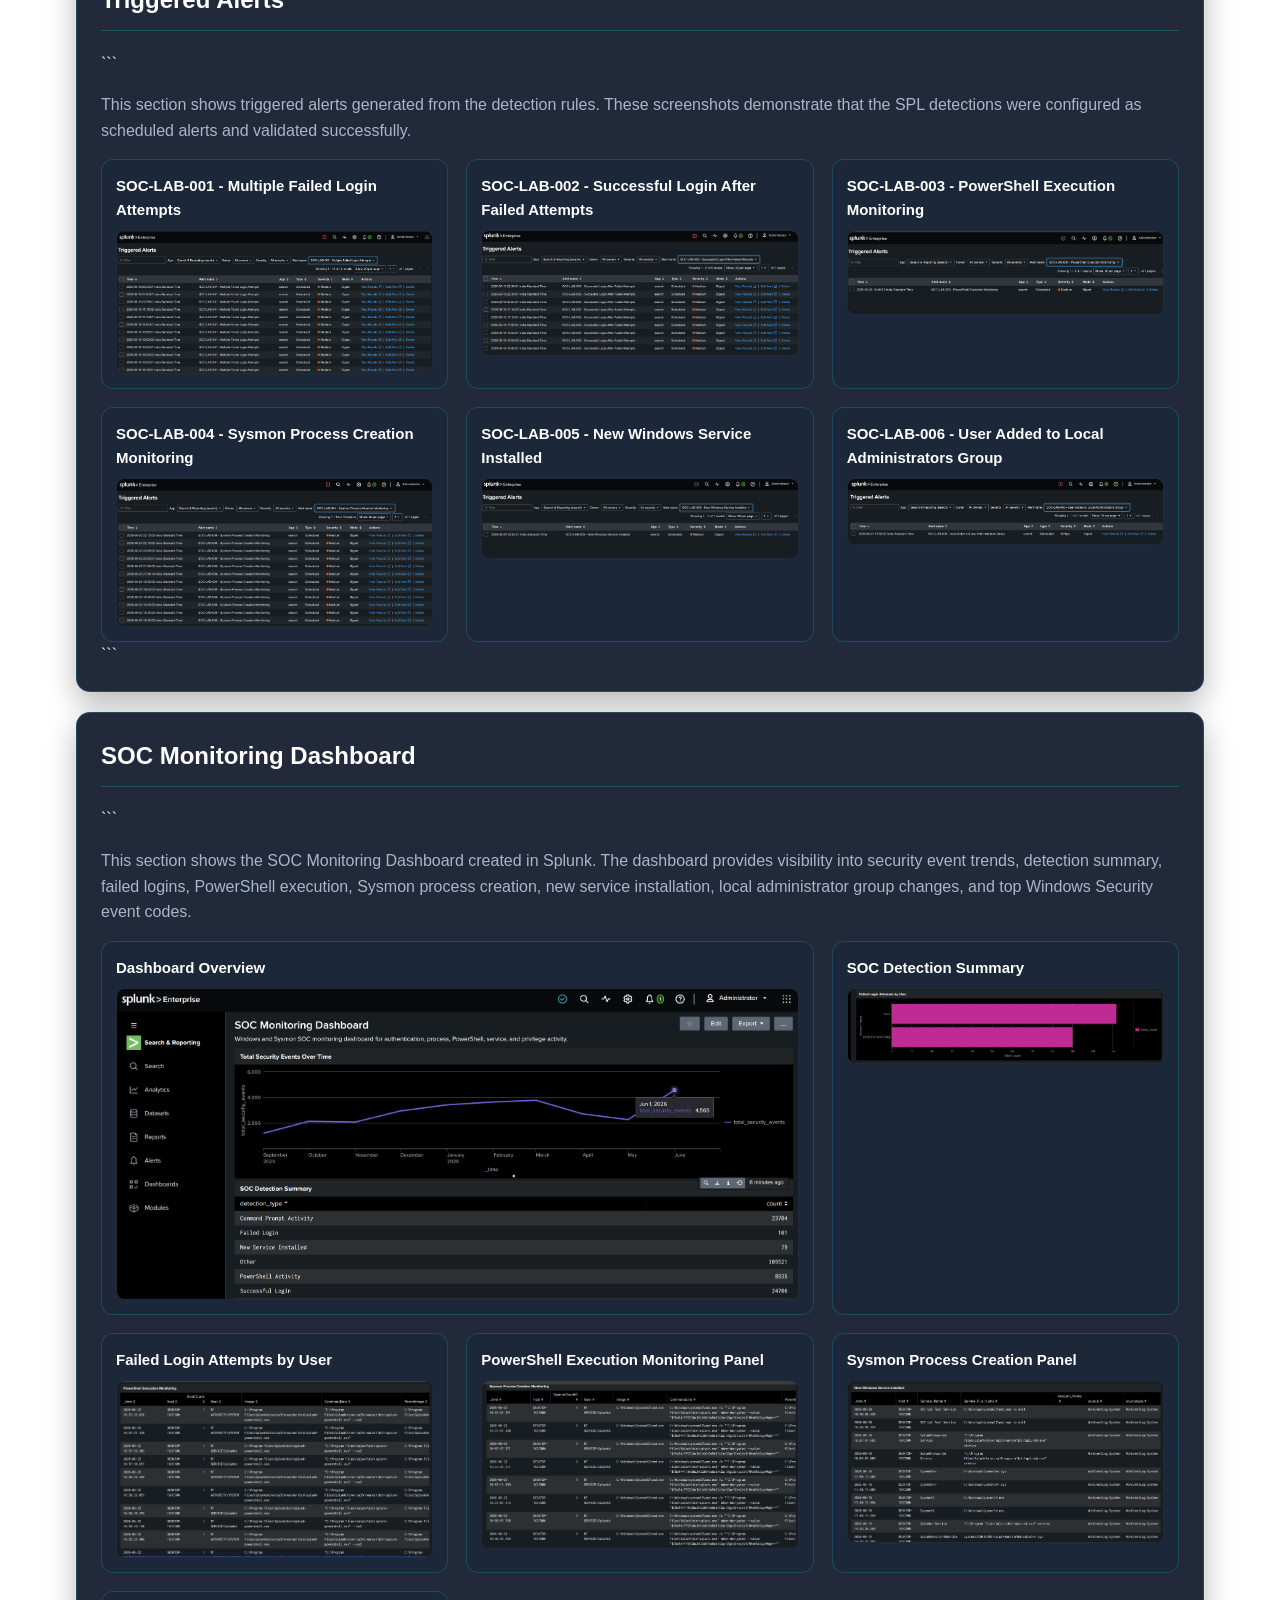
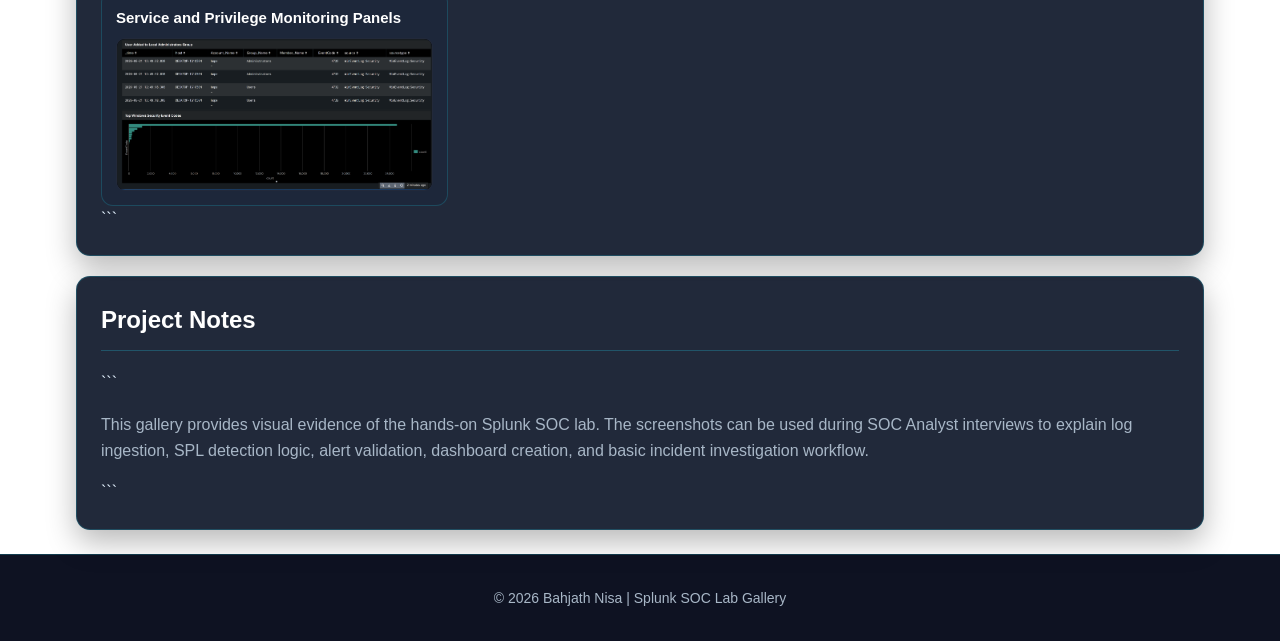
==== commit dc91e131: "Update gallery.html" ====
--- a/gallery.html
+++ b/gallery.html
@@ -26,7 +26,7 @@
     </p>
 
     <p class="hero-summary">
-        Screenshots showing Splunk setup, Search & Reporting, detection validation,
+        Screenshots showing Splunk setup, Search & Reporting, detection searches,
         triggered alerts, and SOC dashboard panels.
     </p>
 
@@ -48,7 +48,8 @@
 
 ```
 <p>
-    These screenshots show the Splunk environment, data ingestion, and Search & Reporting workspace used for the SOC lab.
+    This section shows the Splunk Enterprise environment used for the SOC lab,
+    including the home page, data input area, and Search & Reporting workspace.
 </p>
 
 <div class="gallery-grid">
@@ -72,43 +73,84 @@
 </section>
 
 <section class="card">
-    <h2>Triggered Alerts & Detection Validation</h2>
-
-```
-<p>
-    These screenshots show alert validation and detection evidence for authentication, PowerShell,
-    process creation, service installation, and local administrator group activity.
-</p>
-
-<div class="gallery-grid">
-    <div class="gallery-item">
-        <h3>Multiple Failed Login Attempts</h3>
-        <img src="multiple_failed_login_attempt.png" alt="Multiple failed login attempts detection and alert evidence">
-    </div>
-
-    <div class="gallery-item">
-        <h3>Successful Login After Failed Attempts</h3>
-        <img src="successful_login_attempt.png" alt="Successful login after failed attempts alert evidence">
-    </div>
-
-    <div class="gallery-item">
-        <h3>PowerShell Execution Monitoring</h3>
-        <img src="powershell_execution_monitoring.png" alt="PowerShell execution monitoring alert evidence">
-    </div>
-
-    <div class="gallery-item">
-        <h3>Sysmon Process Creation Monitoring</h3>
-        <img src="sysmon_process_creation.png" alt="Sysmon process creation monitoring alert evidence">
-    </div>
-
-    <div class="gallery-item">
-        <h3>New Windows Service Installed</h3>
-        <img src="new_windows_service_installed.png" alt="New Windows service installed detection evidence">
-    </div>
-
-    <div class="gallery-item">
-        <h3>User Added to Local Administrators Group</h3>
-        <img src="user_added_to_local_admin_group.png" alt="User added to local administrators group alert evidence">
+    <h2>Detection Searches</h2>
+
+```
+<p>
+    This section shows SPL detection searches created for authentication monitoring,
+    service installation detection, PowerShell execution monitoring, Sysmon process creation,
+    and local administrator group change detection.
+</p>
+
+<div class="gallery-grid">
+    <div class="gallery-item">
+        <h3>Multiple Failed Login Detection Search</h3>
+        <img src="failed_login.png" alt="SPL search for multiple failed login attempts">
+    </div>
+
+    <div class="gallery-item">
+        <h3>New Windows Service Installed Search</h3>
+        <img src="new_windows_installed.png" alt="SPL search for new Windows service installed">
+    </div>
+
+    <div class="gallery-item">
+        <h3>PowerShell Execution Search</h3>
+        <img src="powershell_execution.png" alt="SPL search for PowerShell execution monitoring">
+    </div>
+
+    <div class="gallery-item">
+        <h3>Sysmon Process Creation Search</h3>
+        <img src="sysmon_process_creation_search.png" alt="SPL search for Sysmon process creation monitoring">
+    </div>
+
+    <div class="gallery-item">
+        <h3>User Added to Local Administrators Group Search</h3>
+        <img src="user-added-to-local-admin-group.png" alt="SPL search for user added to local administrators group">
+    </div>
+</div>
+```
+
+</section>
+
+<section class="card">
+    <h2>Triggered Alerts</h2>
+
+```
+<p>
+    This section shows triggered alerts generated from the detection rules.
+    These screenshots demonstrate that the SPL detections were configured as scheduled alerts
+    and validated successfully.
+</p>
+
+<div class="gallery-grid">
+    <div class="gallery-item">
+        <h3>SOC-LAB-001 - Multiple Failed Login Attempts</h3>
+        <img src="multiple_failed_login_attempt.png" alt="Triggered alert for multiple failed login attempts">
+    </div>
+
+    <div class="gallery-item">
+        <h3>SOC-LAB-002 - Successful Login After Failed Attempts</h3>
+        <img src="successful_login_attempt.png" alt="Triggered alert for successful login after failed attempts">
+    </div>
+
+    <div class="gallery-item">
+        <h3>SOC-LAB-003 - PowerShell Execution Monitoring</h3>
+        <img src="powershell_execution_monitoring.png" alt="Triggered alert for PowerShell execution monitoring">
+    </div>
+
+    <div class="gallery-item">
+        <h3>SOC-LAB-004 - Sysmon Process Creation Monitoring</h3>
+        <img src="sysmon_process_creation.png" alt="Triggered alert for Sysmon process creation monitoring">
+    </div>
+
+    <div class="gallery-item">
+        <h3>SOC-LAB-005 - New Windows Service Installed</h3>
+        <img src="new_windows_service_installed.png" alt="Triggered alert for new Windows service installed">
+    </div>
+
+    <div class="gallery-item">
+        <h3>SOC-LAB-006 - User Added to Local Administrators Group</h3>
+        <img src="user_added_to_local_admin_group.png" alt="Triggered alert for user added to local administrators group">
     </div>
 </div>
 ```
@@ -120,8 +162,9 @@
 
 ```
 <p>
-    These screenshots show the SOC Monitoring Dashboard created in Splunk for authentication activity,
-    detection summary, PowerShell execution, Sysmon process monitoring, service installation,
+    This section shows the SOC Monitoring Dashboard created in Splunk.
+    The dashboard provides visibility into security event trends, detection summary,
+    failed logins, PowerShell execution, Sysmon process creation, new service installation,
     local administrator group changes, and top Windows Security event codes.
 </p>
 
@@ -165,8 +208,9 @@
 
 ```
 <p>
-    The gallery is intended to provide visual proof of the hands-on Splunk SOC lab.
-    Screenshots include searches, dashboards, and triggered alerts that can be discussed during SOC Analyst interviews.
+    This gallery provides visual evidence of the hands-on Splunk SOC lab.
+    The screenshots can be used during SOC Analyst interviews to explain log ingestion,
+    SPL detection logic, alert validation, dashboard creation, and basic incident investigation workflow.
 </p>
 ```
 
